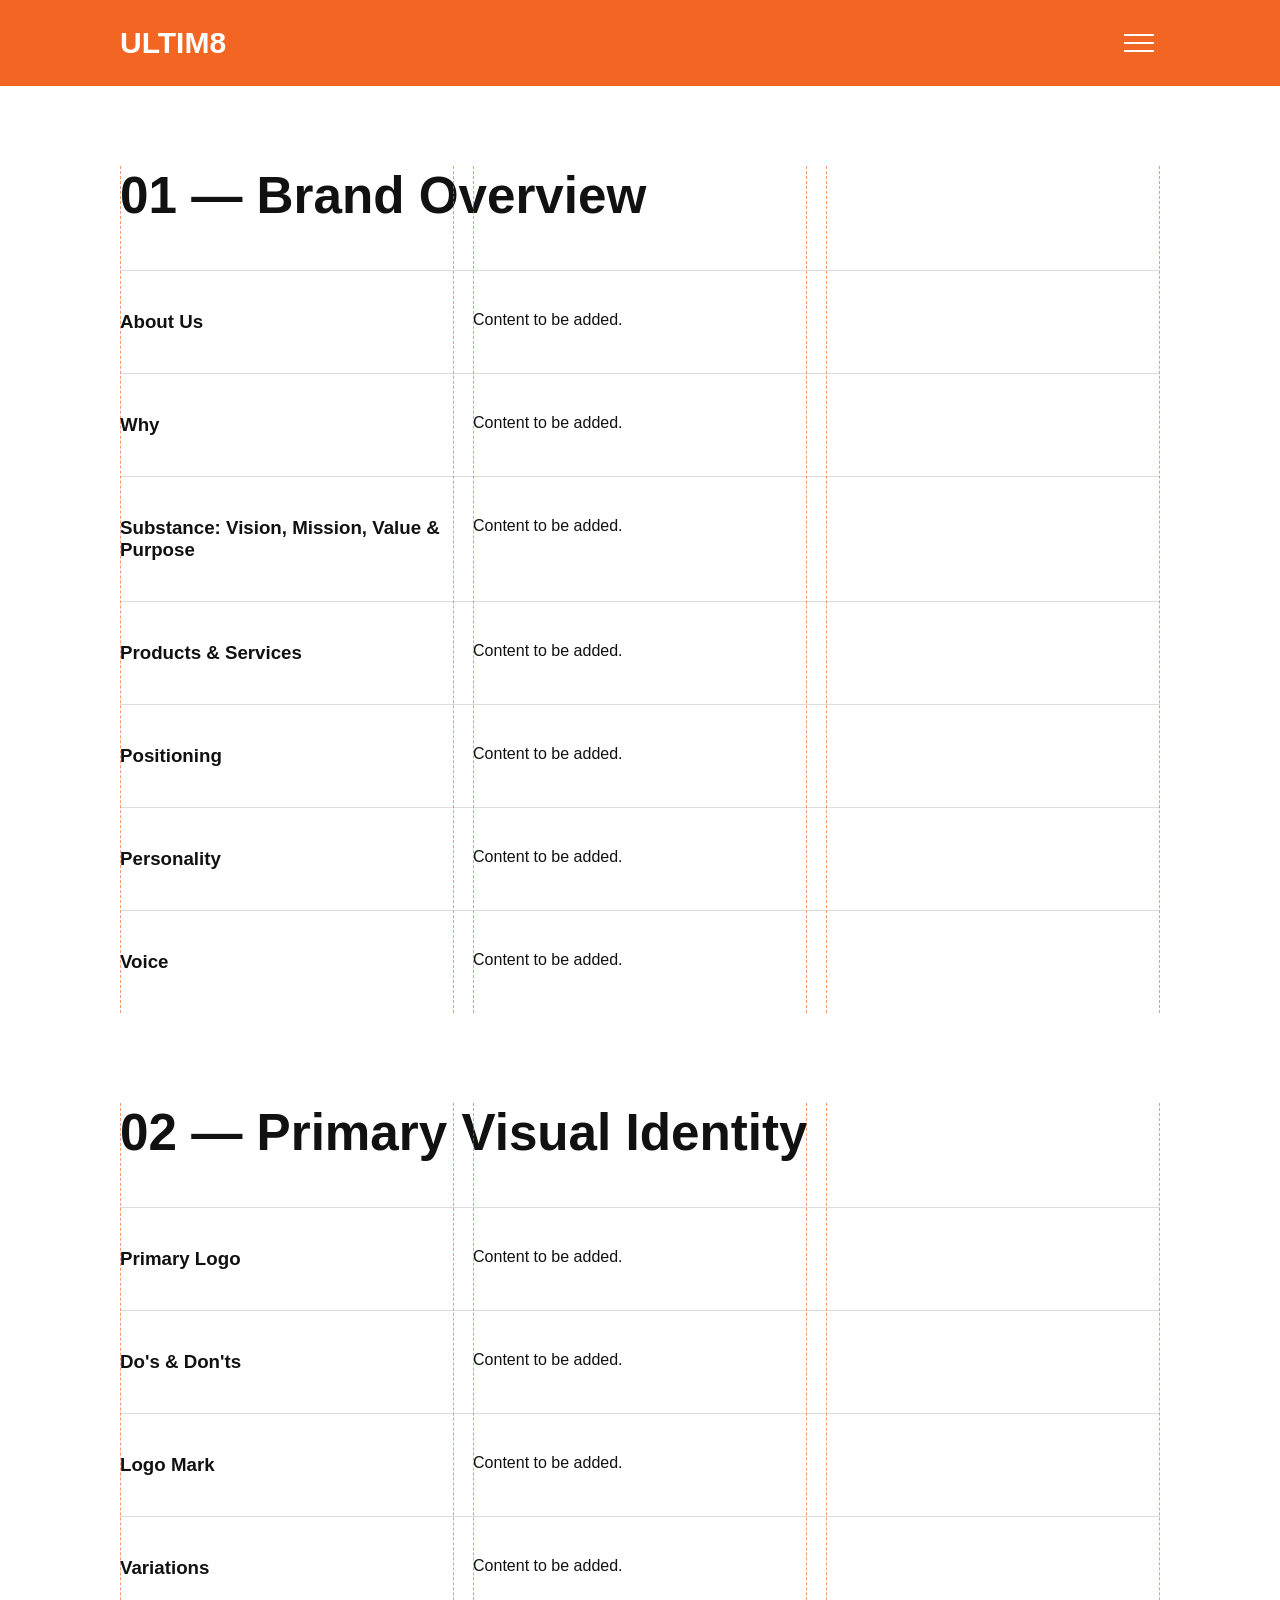
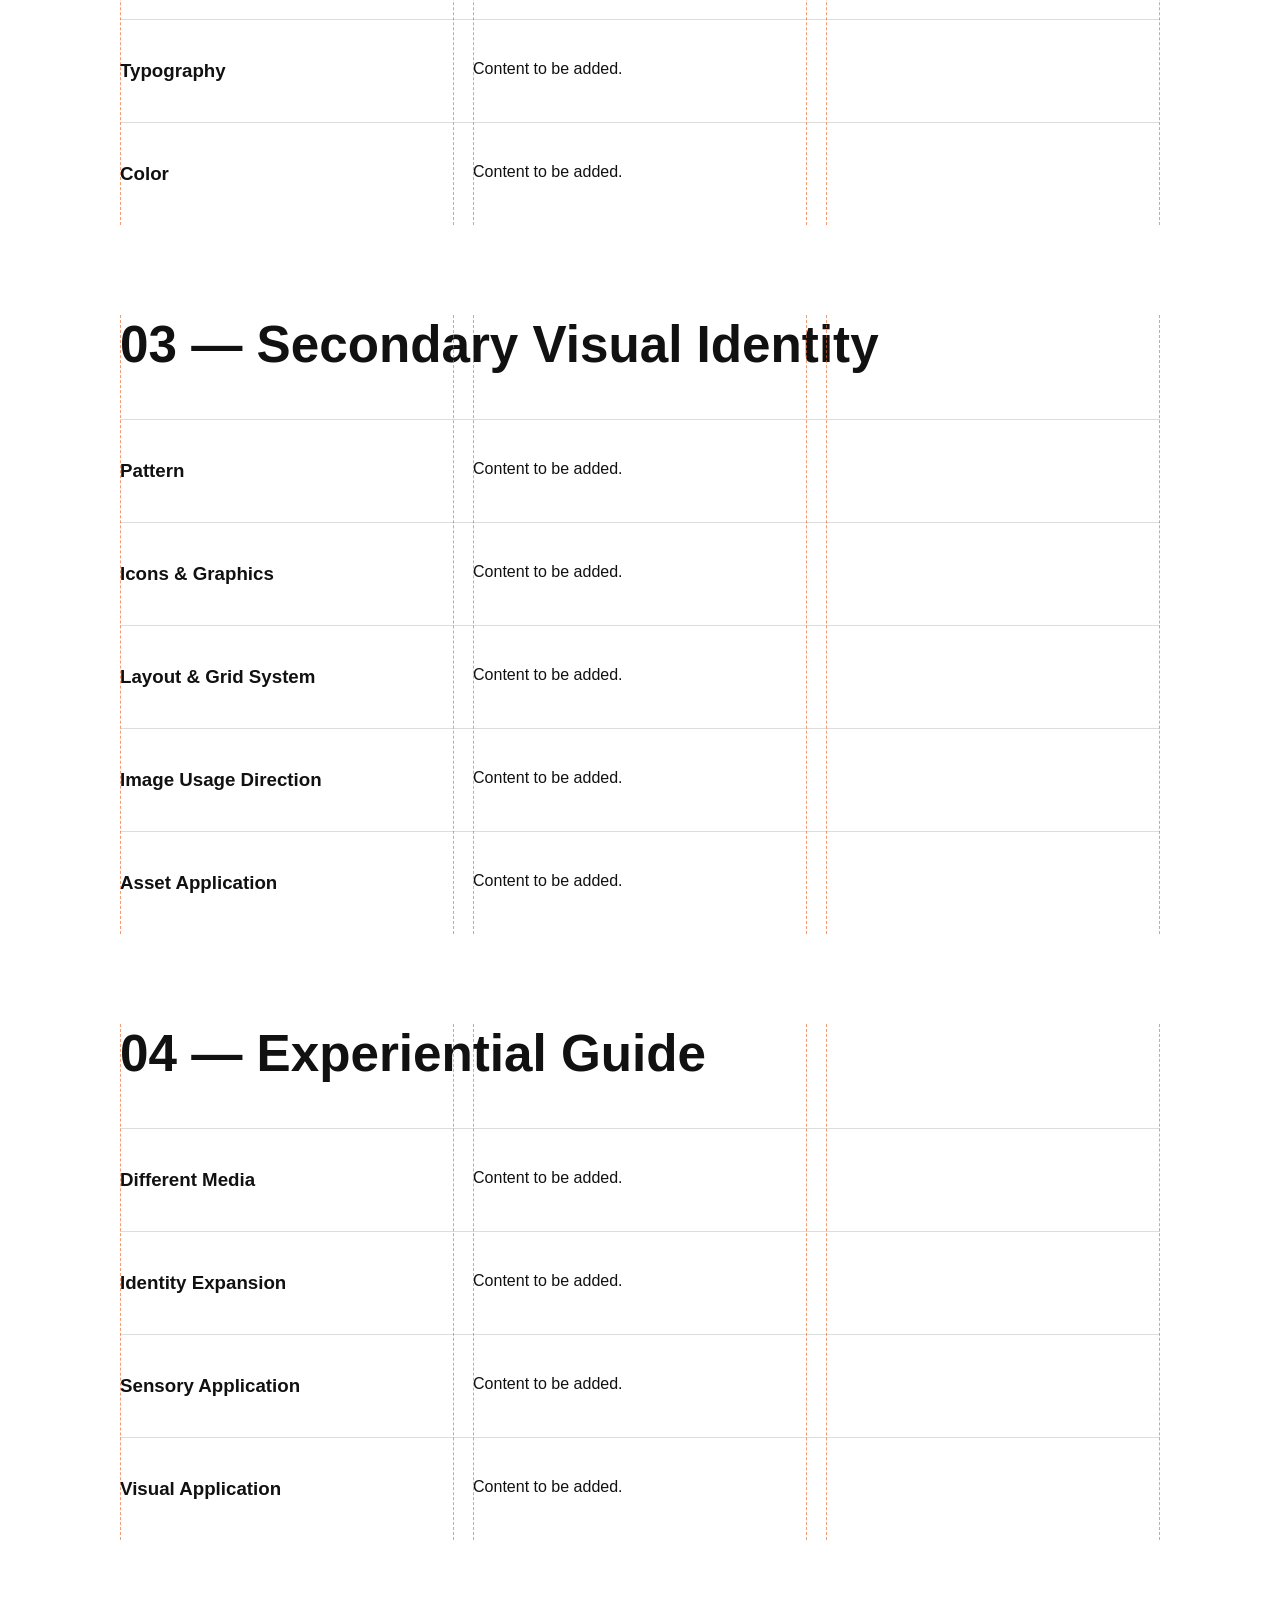
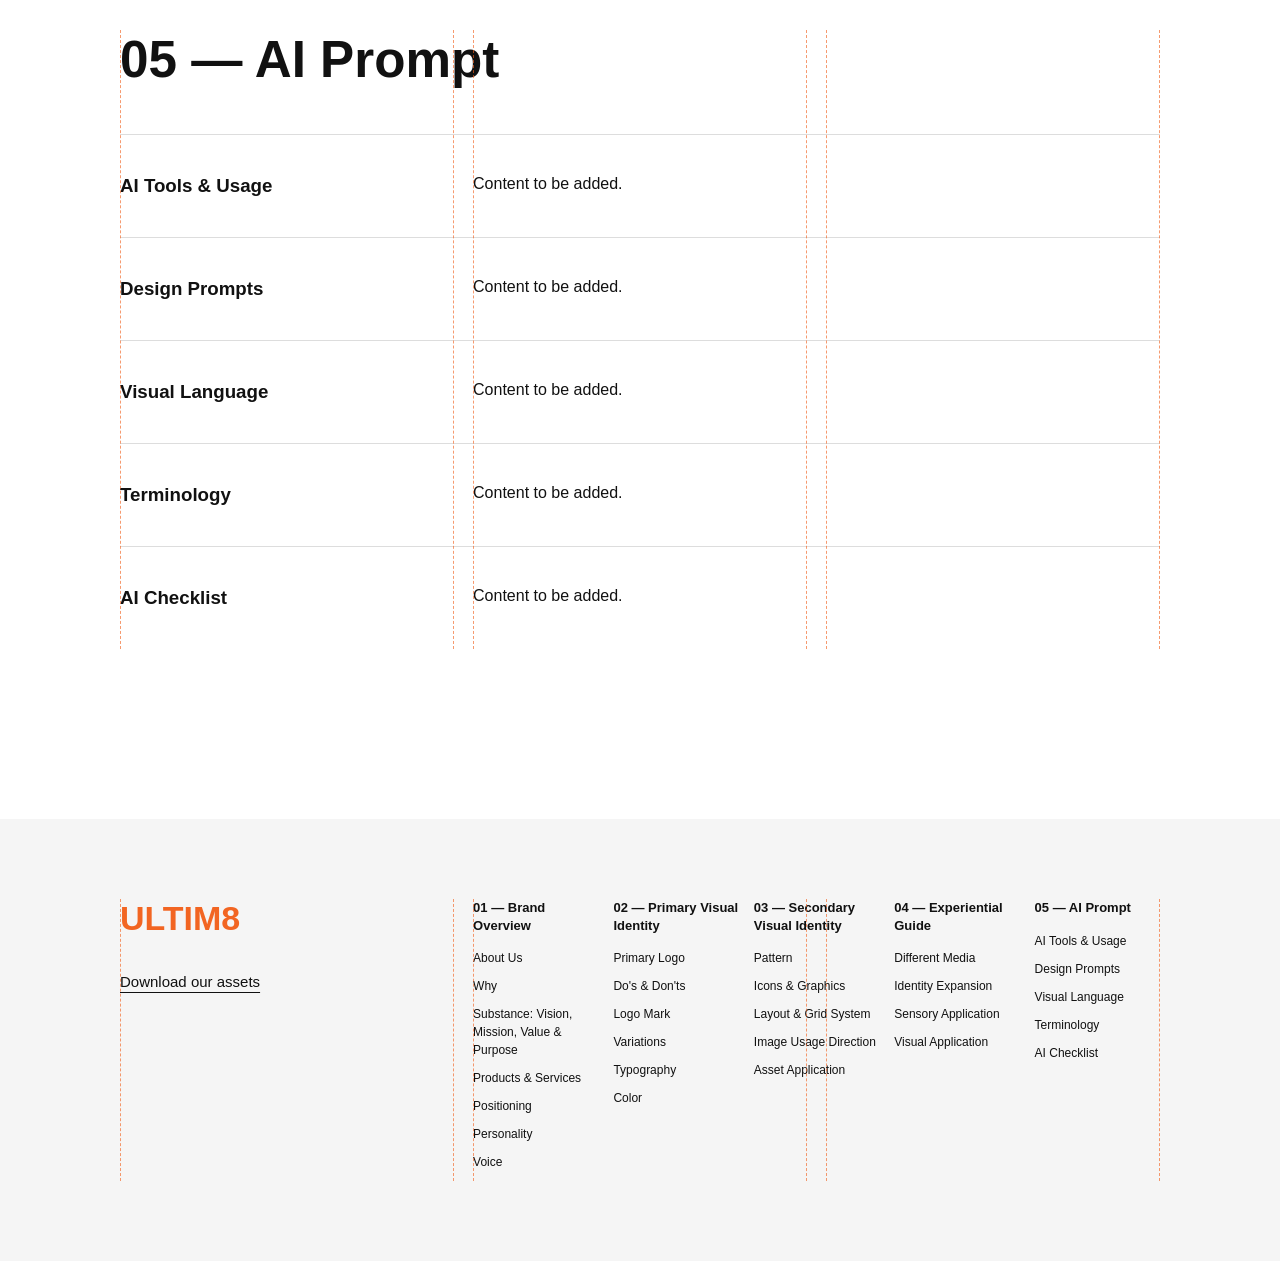
==== guidelines.html @ 0e53bb9c "Create guidelines.html" ====
<!DOCTYPE html>
<html lang="en">
<head>
  <meta charset="UTF-8">
  <meta name="viewport"
        content="width=device-width, initial-scale=1.0">
  <title>ULTIM8 | Guidelines</title>
  <link rel="stylesheet" href="style.css">
  <script src="script.js" defer></script>
</head>
<body>

  <header class="site-header">
    <div class="header-inner">
      <a href="index.html" class="header-logo">
        ULTIM8
      </a>

      <button class="menu-button"
              aria-label="Open menu"
              aria-expanded="false"
              aria-controls="site-menu">
        <span></span>
        <span></span>
        <span></span>
      </button>
    </div>
  </header>

  <nav id="site-menu"
       class="site-menu"
       aria-label="Main navigation"
       hidden>
  </nav>

  <main id="guide-content"
        class="guidelines-main">
  </main>

  <footer class="site-footer">
    <div class="grid-shell footer-grid">
      <div class="grid-guides" aria-hidden="true">
        <span></span><span></span><span></span>
      </div>

      <div class="footer-brand">
        <a href="index.html" class="footer-logo">
          ULTIM8
        </a>
        <a href="assets/ultim8-assets.zip"
           class="download-link"
           download>
          Download our assets
        </a>
      </div>

      <nav class="footer-navigation"
           aria-label="Footer navigation">
      </nav>
    </div>
  </footer>

</body>
</html>
---- style.css ----
/* ===================================
   ULTIM8 DESIGN SYSTEM
=================================== */

:root {
  --orange: #F26522;
  --black: #111111;
  --white: #FFFFFF;

  --page-margin: 1.25in;
  --gutter: 0.2in;

  /* 1 = visible, 0 = hidden */
  --show-grid: 1;
}

* {
  box-sizing: border-box;
}

html {
  scroll-behavior: smooth;
}

body {
  margin: 0;
  background: var(--white);
  color: var(--black);
  font-family: Arial, sans-serif;
}

a {
  color: inherit;
}

/* ===================================
   SHARED 3-COLUMN GRID
=================================== */

.grid-shell {
  width: calc(100% - 2 * var(--page-margin));
  max-width: 1600px;
  margin-inline: auto;

  display: grid;
  grid-template-columns:
    repeat(3, minmax(0, 1fr));
  column-gap: var(--gutter);

  position: relative;
}

/* VISIBLE DESIGN GUIDES */

.grid-guides {
  position: absolute;
  inset: 0;
  display: grid;
  grid-template-columns:
    repeat(3, minmax(0, 1fr));
  gap: var(--gutter);

  pointer-events: none;
  z-index: 10;
  opacity: var(--show-grid);
}

.grid-guides span {
  border-left: 1px dashed
    rgba(242, 101, 34, 0.65);
  border-right: 1px dashed
    rgba(242, 101, 34, 0.65);
}

/* Guides on orange background */
.tagline-section .grid-guides span {
  border-color: rgba(255, 255, 255, 0.7);
}

/* ===================================
   HEADER
=================================== */

.site-header {
  position: sticky;
  top: 0;
  z-index: 100;
  background: var(--orange);
}

.header-inner {
  width: calc(100% - 2 * var(--page-margin));
  max-width: 1600px;
  min-height: 86px;
  margin-inline: auto;

  display: flex;
  justify-content: space-between;
  align-items: center;
}

.header-logo {
  color: var(--white);
  font-size: 30px;
  font-weight: 800;
  text-decoration: none;
}

.menu-button {
  width: 44px;
  height: 44px;
  border: none;
  background: transparent;
  cursor: pointer;

  display: flex;
  flex-direction: column;
  justify-content: center;
  align-items: flex-end;
  gap: 6px;
}

.menu-button span {
  display: block;
  width: 30px;
  height: 2px;
  background: var(--white);
}

/* ===================================
   HAMBURGER MENU
=================================== */

.site-menu {
  position: fixed;
  top: 86px;
  right: 0;
  z-index: 99;

  width: min(460px, 100%);
  max-height: calc(100vh - 86px);
  overflow-y: auto;

  padding: 35px;
  background: var(--white);
  box-shadow: 0 10px 30px #00000020;
}

.site-menu[hidden] {
  display: none;
}

.site-menu a,
.site-menu summary {
  display: block;
  padding: 12px 0;
  text-decoration: none;
  cursor: pointer;
}

.site-menu details a {
  padding-left: 20px;
  font-size: 14px;
}

.site-menu a:hover {
  color: var(--orange);
}

/* ===================================
   SECTION 1: WELCOME
=================================== */

.welcome-section {
  border-bottom: 1px solid #DDDDDD;
}

.welcome-grid {
  min-height: 560px;
  padding-block: 85px;

  align-content: center;
}

.welcome-heading {
  grid-column: 1 / 4;

  margin: 0;
  font-size: clamp(42px, 5.5vw, 90px);
  font-weight: 700;
  line-height: 1.12;
  letter-spacing: -0.035em;
}

.welcome-heading span {
  display: block;
}

/* ===================================
   SECTION 2: INTRODUCTION
=================================== */

.introduction-section {
  border-bottom: 1px solid #DDDDDD;
}

.introduction-grid {
  min-height: 360px;
  padding-block: 85px;
  align-content: center;
}

.intro-left {
  grid-column: 1 / 2;
}

.intro-right {
  grid-column: 2 / 3;
}

.intro-left p,
.intro-right p {
  margin: 0;
  font-size: clamp(17px, 1.5vw, 23px);
  line-height: 1.55;
}

/* ===================================
   PARALLAX DIVIDER
=================================== */

.parallax-divider {
  height: 65px;

  background-color: #F9C3A8;

  /* Replace with approved brand pattern */
  background-image:
    repeating-linear-gradient(
      45deg,
      transparent 0,
      transparent 14px,
      rgba(242,101,34,.4) 14px,
      rgba(242,101,34,.4) 16px
    );

  background-attachment: fixed;
  background-position: center;
}

/* ===================================
   SECTION 3: TAGLINE
=================================== */

.tagline-section {
  background: var(--orange);
  color: var(--white);
}

.tagline-grid {
  min-height: 540px;
  padding-block: 90px;
  row-gap: 35px;
  align-content: center;
}

.tagline-heading {
  grid-column: 1 / 4;

  margin: 0;
  font-size: clamp(42px, 5vw, 82px);
  line-height: 1.08;
  letter-spacing: -0.035em;
}

.tagline-description {
  grid-column: 1 / 2;
  align-self: center;
}

.tagline-description p {
  margin: 0;
  font-size: clamp(17px, 1.45vw, 22px);
  line-height: 1.6;
}

.tagline-visual {
  grid-column: 2 / 4;

  min-height: 310px;
  position: relative;
  overflow: hidden;
  background: rgba(255,255,255,.15);

  display: flex;
  justify-content: center;
  align-items: center;
}

.tagline-visual img {
  position: absolute;
  inset: 0;
  width: 100%;
  height: 100%;
  object-fit: cover;
}

.tagline-visual img:not([style*="display: none"])
  + .image-placeholder {
  display: none;
}

.image-placeholder {
  font-size: 13px;
  letter-spacing: .08em;
}

/* ===================================
   FOOTER
=================================== */

.site-footer {
  background: #F5F5F5;
  padding-block: 80px;
}

.footer-grid {
  align-items: start;
}

.footer-brand {
  grid-column: 1 / 2;
  display: flex;
  flex-direction: column;
  align-items: flex-start;
  gap: 35px;
}

.footer-logo {
  font-size: 34px;
  font-weight: 800;
  color: var(--orange);
  text-decoration: none;
}

.download-link {
  font-size: 15px;
  text-underline-offset: 5px;
}

.footer-navigation {
  grid-column: 2 / 4;

  display: grid;
  grid-template-columns: repeat(5, minmax(0, 1fr));
  gap: 15px;
}

.footer-navigation h3 {
  font-size: 13px;
  line-height: 1.35;
  margin: 0 0 15px;
}

.footer-navigation a {
  display: block;
  font-size: 12px;
  line-height: 1.5;
  margin-bottom: 10px;
  text-decoration: none;
  overflow-wrap: anywhere;
}

.footer-navigation a:hover {
  color: var(--orange);
}

/* ===================================
   GUIDELINES DESTINATION PAGE
=================================== */

.guidelines-main {
  padding-block: 80px;
}

.guide-group {
  margin-bottom: 90px;
}

.guide-heading {
  grid-column: 1 / 4;
  margin: 0 0 45px;
  font-size: clamp(34px, 4vw, 65px);
}

.guide-topic {
  grid-column: 1 / 4;

  display: grid;
  grid-template-columns: repeat(3, minmax(0, 1fr));
  column-gap: var(--gutter);

  padding-block: 40px;
  border-top: 1px solid #DDDDDD;
  scroll-margin-top: 110px;
}

.guide-topic h3 {
  grid-column: 1 / 2;
  margin: 0;
}

.topic-body {
  grid-column: 2 / 4;
}

/* ===================================
   TABLET / MOBILE
=================================== */

@media (max-width: 1100px) {
  :root {
    --page-margin: 40px;
  }

  .footer-navigation {
    grid-template-columns: repeat(3, minmax(0, 1fr));
  }
}

@media (max-width: 768px) {
  :root {
    --page-margin: 20px;
    --gutter: 16px;
  }

  .header-inner {
    min-height: 72px;
  }

  .site-menu {
    top: 72px;
    max-height: calc(100vh - 72px);
  }

  .grid-shell {
    grid-template-columns: 1fr;
  }

  .grid-guides {
    display: none;
  }

  .welcome-grid {
    min-height: 420px;
  }

  .welcome-heading,
  .intro-left,
  .intro-right,
  .tagline-heading,
  .tagline-description,
  .tagline-visual,
  .footer-brand,
  .footer-navigation,
  .guide-heading,
  .guide-topic {
    grid-column: 1;
  }

  .introduction-grid {
    gap: 35px;
  }

  .tagline-grid {
    gap: 35px;
  }

  .tagline-visual {
    min-height: 250px;
  }

  .footer-grid {
    gap: 45px;
  }

  .footer-navigation {
    grid-template-columns: repeat(2, minmax(0, 1fr));
  }

  .guide-topic {
    grid-template-columns: 1fr;
    gap: 20px;
  }

  .guide-topic h3,
  .topic-body {
    grid-column: 1;
  }

  .parallax-divider {
    background-attachment: scroll;
  }
}
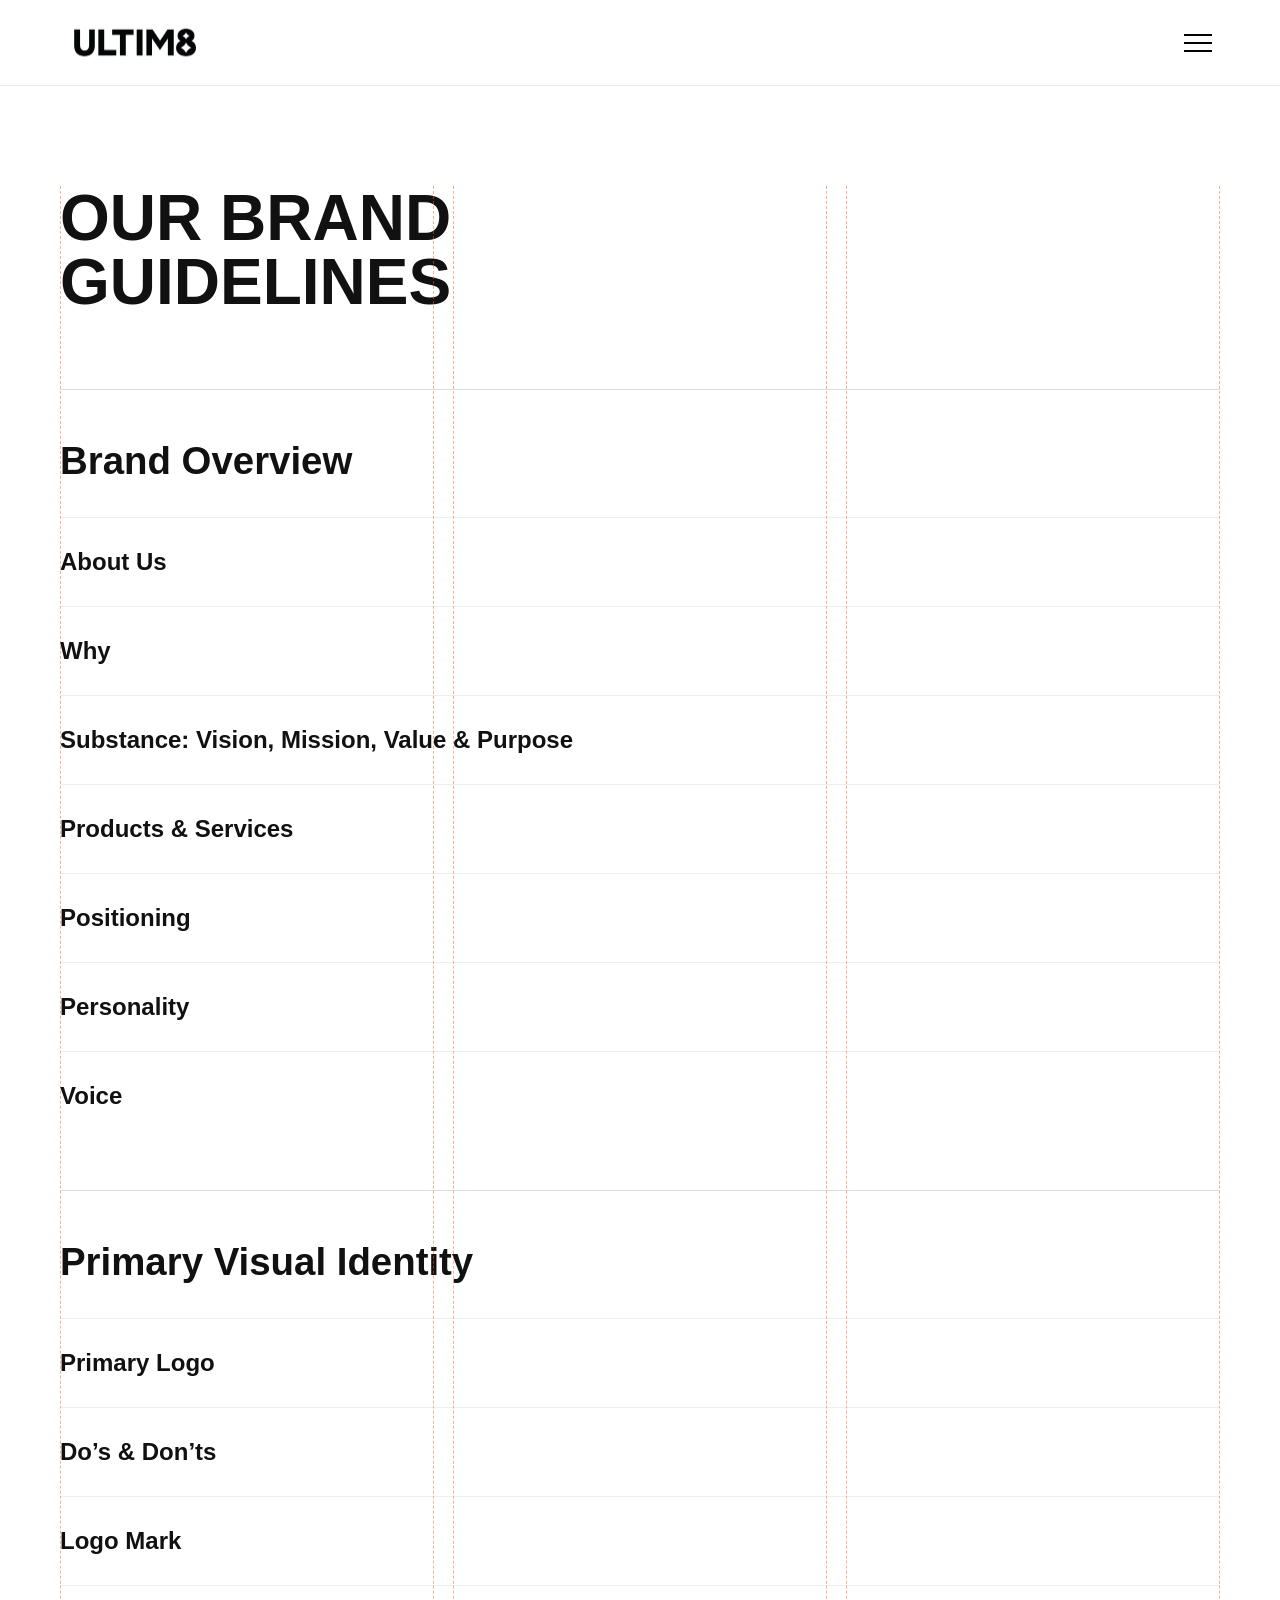
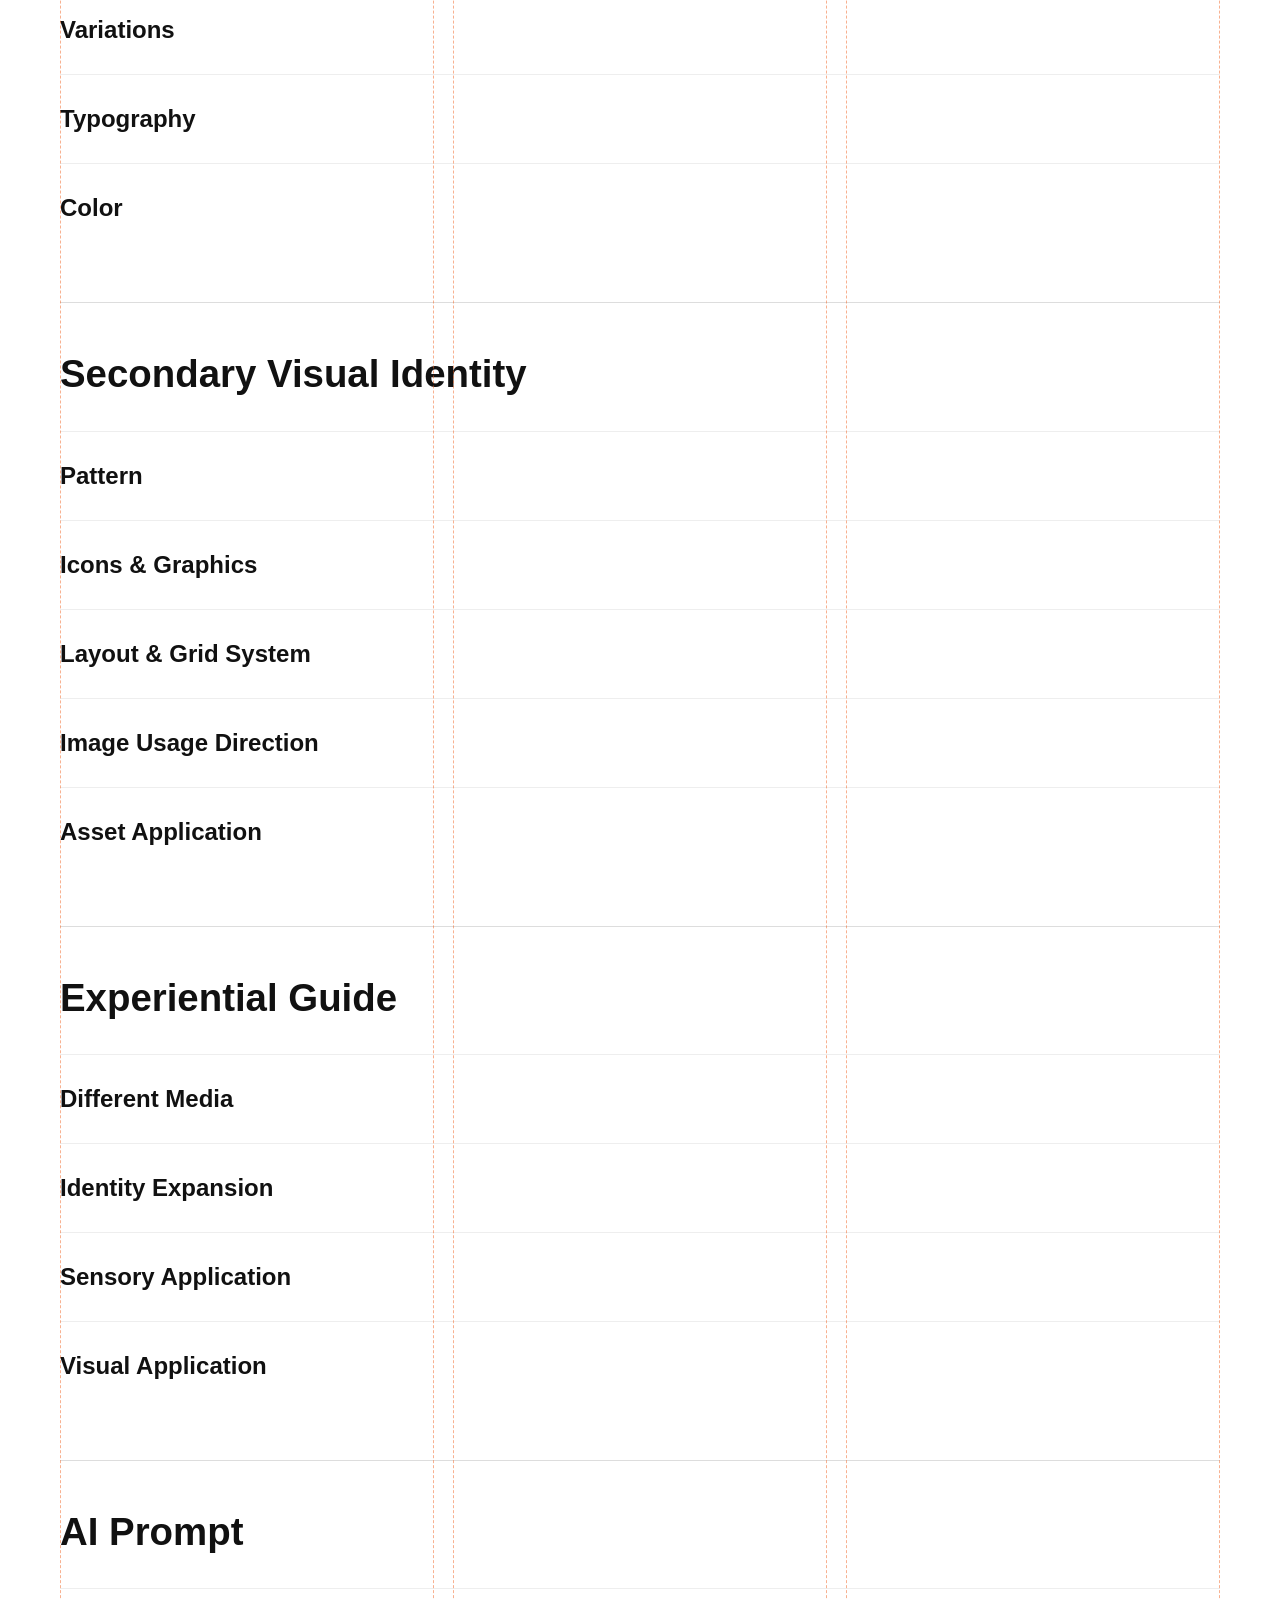
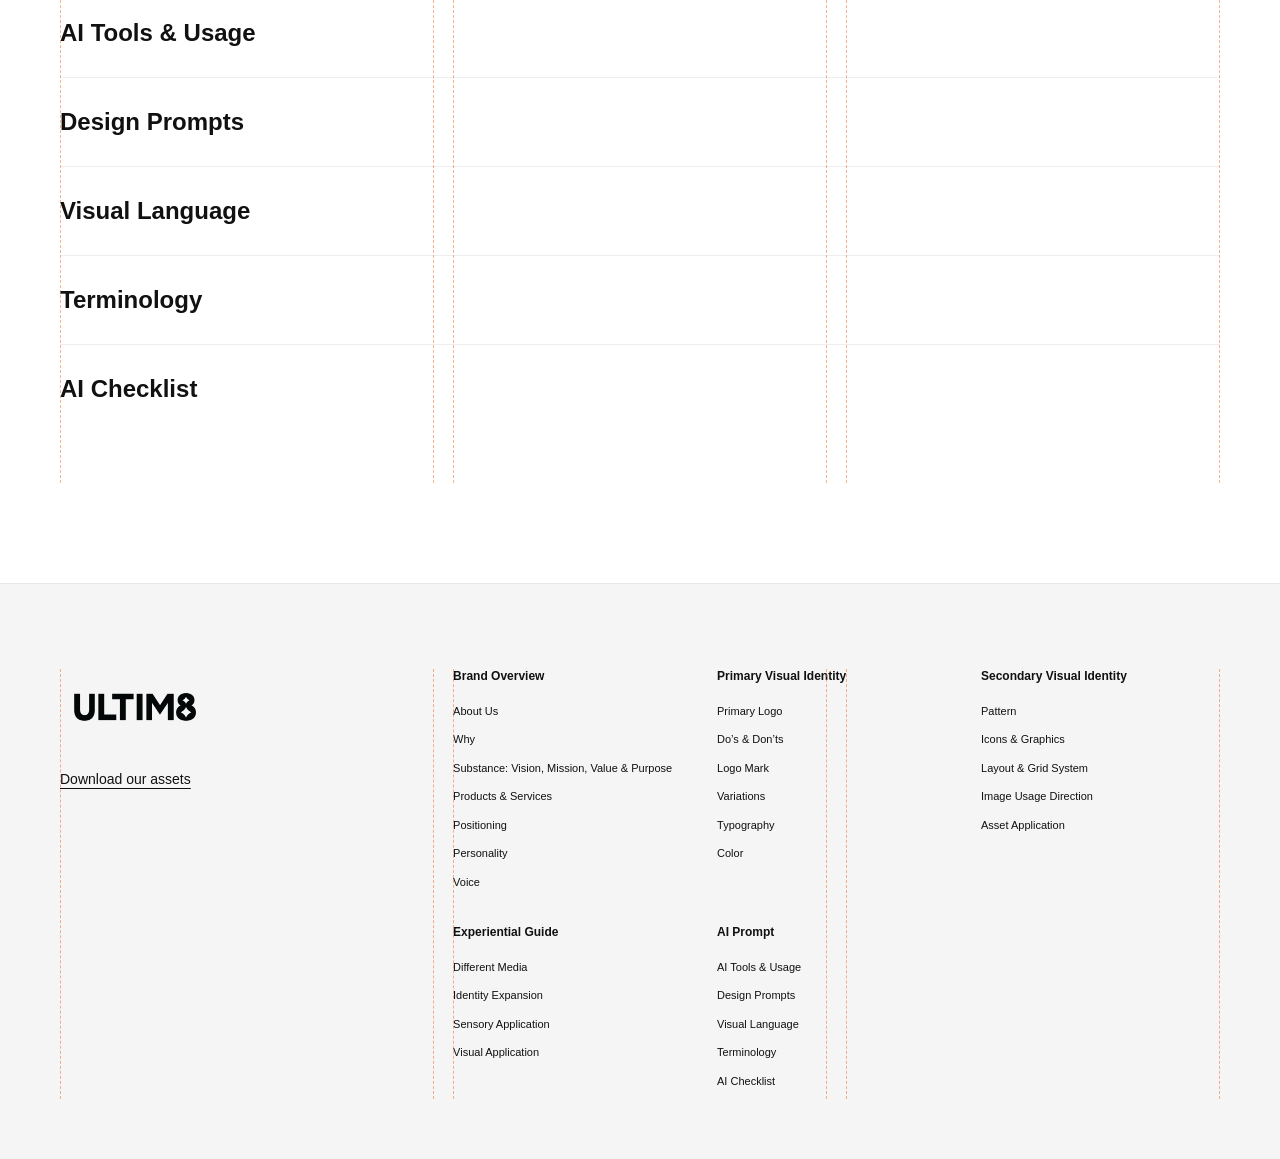
==== commit 835563ef: "Update guidelines.html" ====
--- a/guidelines.html
+++ b/guidelines.html
@@ -3,61 +3,104 @@
 <html lang="en">
 <head>
   <meta charset="UTF-8">
-  <meta name="viewport"
-        content="width=device-width, initial-scale=1.0">
-  <title>ULTIM8 | Guidelines</title>
+  <meta name="viewport" content="width=device-width, initial-scale=1.0">
+
+  <title>ULTIM8 | Brand Guidelines</title>
+
   <link rel="stylesheet" href="style.css">
   <script src="script.js" defer></script>
 </head>
+
 <body>
 
+  <!-- HEADER -->
   <header class="site-header">
     <div class="header-inner">
-      <a href="index.html" class="header-logo">
-        ULTIM8
+
+      <a href="index.html"
+         class="header-logo"
+         aria-label="ULTIM8 homepage">
+        <img src="black%20logo.png"
+             alt="ULTIM8"
+             class="header-logo-image">
       </a>
 
       <button class="menu-button"
-              aria-label="Open menu"
+              id="menuButton"
+              type="button"
+              aria-label="Open navigation"
               aria-expanded="false"
-              aria-controls="site-menu">
+              aria-controls="navigationPanel">
         <span></span>
         <span></span>
         <span></span>
       </button>
+
     </div>
   </header>
 
-  <nav id="site-menu"
-       class="site-menu"
-       aria-label="Main navigation"
-       hidden>
+  <!-- HAMBURGER NAVIGATION -->
+  <nav class="navigation-panel"
+       id="navigationPanel"
+       aria-label="Brand guidelines navigation">
+    <div class="navigation-grid"
+         id="menuNavigation">
+    </div>
   </nav>
 
-  <main id="guide-content"
-        class="guidelines-main">
+  <!-- GUIDELINES CONTENT -->
+  <main class="guidelines-main">
+    <div class="grid-shell">
+
+      <div class="grid-guides" aria-hidden="true">
+        <span></span>
+        <span></span>
+        <span></span>
+      </div>
+
+      <div class="guidelines-content">
+
+        <h1 class="guidelines-page-title">
+          OUR BRAND<br>
+          GUIDELINES
+        </h1>
+
+        <!-- Generated by script.js -->
+        <div id="guidelinesContainer"></div>
+
+      </div>
+
+    </div>
   </main>
 
+  <!-- FOOTER -->
   <footer class="site-footer">
     <div class="grid-shell footer-grid">
+
       <div class="grid-guides" aria-hidden="true">
-        <span></span><span></span><span></span>
+        <span></span>
+        <span></span>
+        <span></span>
       </div>
 
       <div class="footer-brand">
-        <a href="index.html" class="footer-logo">
-          ULTIM8
+        <a href="index.html">
+          <img src="black%20logo.png"
+               alt="ULTIM8"
+               class="footer-logo">
         </a>
-        <a href="assets/ultim8-assets.zip"
-           class="download-link"
-           download>
+
+        <a href="#"
+           class="footer-download"
+           id="downloadLink">
           Download our assets
         </a>
       </div>
 
-      <nav class="footer-navigation"
-           aria-label="Footer navigation">
-      </nav>
+      <div class="footer-navigation"
+           id="footerNavigation">
+      </div>
+
     </div>
   </footer>
 
--- a/style.css
+++ b/style.css
@@ -1,19 +1,28 @@
 
-/* ===================================
-   ULTIM8 DESIGN SYSTEM
-=================================== */
+/* =========================================
+   ULTIM8 BRAND GUIDELINES
+   COMPLETE STYLESHEET
+========================================= */
+
+/* GLOBAL VARIABLES */
 
 :root {
   --orange: #F26522;
   --black: #111111;
   --white: #FFFFFF;
 
-  --page-margin: 1.25in;
+  --page-margin: 2in;
   --gutter: 0.2in;
 
-  /* 1 = visible, 0 = hidden */
+  --header-height: 86px;
+
+  --body-size: 16px;
+
+  /* 1 = visible guides, 0 = hidden */
   --show-grid: 1;
 }
+
+/* GLOBAL RESET */
 
 * {
   box-sizing: border-box;
@@ -25,74 +34,78 @@
 
 body {
   margin: 0;
+  padding: 0;
+  font-family: Arial, Helvetica, sans-serif;
   background: var(--white);
   color: var(--black);
-  font-family: Arial, sans-serif;
+}
+
+body.menu-open {
+  overflow: hidden;
+}
+
+button {
+  font: inherit;
 }
 
 a {
   color: inherit;
 }
 
-/* ===================================
-   SHARED 3-COLUMN GRID
-=================================== */
+img {
+  max-width: 100%;
+}
+
+/* =========================================
+   THREE-COLUMN GRID
+========================================= */
 
 .grid-shell {
   width: calc(100% - 2 * var(--page-margin));
-  max-width: 1600px;
   margin-inline: auto;
 
   display: grid;
-  grid-template-columns:
-    repeat(3, minmax(0, 1fr));
+  grid-template-columns: repeat(3, minmax(0, 1fr));
   column-gap: var(--gutter);
 
   position: relative;
 }
-
-/* VISIBLE DESIGN GUIDES */
 
 .grid-guides {
   position: absolute;
   inset: 0;
+
   display: grid;
-  grid-template-columns:
-    repeat(3, minmax(0, 1fr));
+  grid-template-columns: repeat(3, minmax(0, 1fr));
   gap: var(--gutter);
 
   pointer-events: none;
-  z-index: 10;
+  z-index: 5;
   opacity: var(--show-grid);
 }
 
 .grid-guides span {
-  border-left: 1px dashed
-    rgba(242, 101, 34, 0.65);
-  border-right: 1px dashed
-    rgba(242, 101, 34, 0.65);
-}
-
-/* Guides on orange background */
-.tagline-section .grid-guides span {
-  border-color: rgba(255, 255, 255, 0.7);
-}
-
-/* ===================================
-   HEADER
-=================================== */
+  border-left: 1px dashed rgba(242, 101, 34, 0.5);
+  border-right: 1px dashed rgba(242, 101, 34, 0.5);
+}
+
+/* =========================================
+   WHITE HEADER
+========================================= */
 
 .site-header {
   position: sticky;
   top: 0;
   z-index: 100;
-  background: var(--orange);
+
+  height: var(--header-height);
+  background: var(--white);
+  border-bottom: 1px solid #EAEAEA;
 }
 
 .header-inner {
   width: calc(100% - 2 * var(--page-margin));
-  max-width: 1600px;
-  min-height: 86px;
+  height: 100%;
   margin-inline: auto;
 
   display: flex;
@@ -101,228 +114,278 @@
 }
 
 .header-logo {
-  color: var(--white);
-  font-size: 30px;
-  font-weight: 800;
+  display: inline-flex;
+  align-items: center;
   text-decoration: none;
 }
+
+.header-logo-image {
+  display: block;
+  width: 150px;
+  height: auto;
+  object-fit: contain;
+}
+
+/* BLACK HAMBURGER */
 
 .menu-button {
   width: 44px;
   height: 44px;
-  border: none;
-  background: transparent;
-  cursor: pointer;
+  padding: 8px;
 
   display: flex;
   flex-direction: column;
+  align-items: center;
   justify-content: center;
-  align-items: flex-end;
   gap: 6px;
+
+  background: transparent;
+  border: none;
+  cursor: pointer;
 }
 
 .menu-button span {
+  width: 28px;
+  height: 2px;
+  background: #000000;
+
+  transition:
+    transform 0.25s ease,
+    opacity 0.25s ease;
+}
+
+.menu-button.active span:first-child {
+  transform: translateY(8px) rotate(45deg);
+}
+
+.menu-button.active span:nth-child(2) {
+  opacity: 0;
+}
+
+.menu-button.active span:last-child {
+  transform: translateY(-8px) rotate(-45deg);
+}
+
+/* =========================================
+   HAMBURGER NAVIGATION
+========================================= */
+
+.navigation-panel {
+  display: none;
+
+  position: fixed;
+  top: var(--header-height);
+  left: 0;
+  right: 0;
+  bottom: 0;
+
+  z-index: 99;
+  overflow-y: auto;
+
+  background: var(--white);
+  padding: 60px var(--page-margin) 90px;
+}
+
+.navigation-panel.open {
   display: block;
-  width: 30px;
-  height: 2px;
-  background: var(--white);
-}
-
-/* ===================================
-   HAMBURGER MENU
-=================================== */
-
-.site-menu {
-  position: fixed;
-  top: 86px;
-  right: 0;
-  z-index: 99;
-
-  width: min(460px, 100%);
-  max-height: calc(100vh - 86px);
-  overflow-y: auto;
-
-  padding: 35px;
-  background: var(--white);
-  box-shadow: 0 10px 30px #00000020;
-}
-
-.site-menu[hidden] {
-  display: none;
-}
-
-.site-menu a,
-.site-menu summary {
-  display: block;
-  padding: 12px 0;
+}
+
+.navigation-grid {
+  display: grid;
+  grid-template-columns: repeat(5, minmax(0, 1fr));
+  gap: 25px;
+}
+
+.navigation-group h3 {
+  font-size: 16px;
+  line-height: 1.3;
+  font-weight: 800;
+  margin: 0 0 22px;
+}
+
+.navigation-group h3 a,
+.navigation-group li a {
   text-decoration: none;
-  cursor: pointer;
-}
-
-.site-menu details a {
-  padding-left: 20px;
-  font-size: 14px;
-}
-
-.site-menu a:hover {
+}
+
+.navigation-group ul {
+  list-style: none;
+  padding: 0;
+  margin: 0;
+}
+
+.navigation-group li {
+  margin-bottom: 12px;
+}
+
+.navigation-group li a {
+  font-size: 13px;
+  line-height: 1.5;
+}
+
+.navigation-group a:hover {
   color: var(--orange);
 }
 
-/* ===================================
-   SECTION 1: WELCOME
-=================================== */
+/* =========================================
+   SECTION 1 — WELCOME
+========================================= */
 
 .welcome-section {
-  border-bottom: 1px solid #DDDDDD;
+  background: var(--orange);
+  color: var(--white);
+  overflow: hidden;
 }
 
 .welcome-grid {
-  min-height: 560px;
-  padding-block: 85px;
-
-  align-content: center;
+  min-height: calc(100vh - var(--header-height));
+  padding-block: 70px;
+  align-items: center;
 }
 
 .welcome-heading {
-  grid-column: 1 / 4;
-
-  margin: 0;
-  font-size: clamp(42px, 5.5vw, 90px);
-  font-weight: 700;
-  line-height: 1.12;
-  letter-spacing: -0.035em;
+  grid-column: 1 / -1;
+
+  width: 100%;
+  margin: 0;
+  padding: 0;
+
+  position: relative;
+  z-index: 2;
+
+  font-size: clamp(40px, 6.5vw, 120px);
+  font-weight: 900;
+
+  /* NORMAL LETTER SPACING */
+  letter-spacing: normal;
+  font-kerning: normal;
+
+  /* TIGHT LEADING */
+  line-height: 0.88;
+
+  text-transform: uppercase;
+  color: var(--white);
 }
 
 .welcome-heading span {
   display: block;
 }
 
-/* ===================================
-   SECTION 2: INTRODUCTION
-=================================== */
+.welcome-section .grid-guides span {
+  border-color: rgba(255, 255, 255, 0.5);
+}
+
+/* =========================================
+   SECTION 2 — INTRODUCTION
+========================================= */
 
 .introduction-section {
-  border-bottom: 1px solid #DDDDDD;
+  background: var(--white);
+  padding-block: 120px;
 }
 
 .introduction-grid {
-  min-height: 360px;
-  padding-block: 85px;
-  align-content: center;
+  align-items: start;
 }
 
 .intro-left {
-  grid-column: 1 / 2;
+  grid-column: 1;
 }
 
 .intro-right {
-  grid-column: 2 / 3;
+  grid-column: 2;
 }
 
 .intro-left p,
 .intro-right p {
-  margin: 0;
-  font-size: clamp(17px, 1.5vw, 23px);
-  line-height: 1.55;
-}
-
-/* ===================================
-   PARALLAX DIVIDER
-=================================== */
+  font-size: var(--body-size);
+  line-height: 1.6;
+  font-weight: 400;
+  margin: 0;
+}
+
+/* =========================================
+   BRAND PATTERN PARALLAX
+========================================= */
 
 .parallax-divider {
-  height: 65px;
-
-  background-color: #F9C3A8;
-
-  /* Replace with approved brand pattern */
-  background-image:
-    repeating-linear-gradient(
-      45deg,
-      transparent 0,
-      transparent 14px,
-      rgba(242,101,34,.4) 14px,
-      rgba(242,101,34,.4) 16px
-    );
-
+  height: 195px;
+  min-height: 195px;
+
+  background-color: #000000;
+  background-image: url("PATTERN.png");
+
+  background-position: center;
+  background-repeat: repeat;
+  background-size: auto 195px;
   background-attachment: fixed;
-  background-position: center;
-}
-
-/* ===================================
-   SECTION 3: TAGLINE
-=================================== */
+}
+
+/* =========================================
+   SECTION 3 — TAGLINE
+========================================= */
 
 .tagline-section {
-  background: var(--orange);
-  color: var(--white);
+  background: var(--white);
+  padding-block: 120px;
 }
 
 .tagline-grid {
-  min-height: 540px;
-  padding-block: 90px;
-  row-gap: 35px;
-  align-content: center;
+  align-items: center;
+  row-gap: 45px;
 }
 
 .tagline-heading {
-  grid-column: 1 / 4;
-
-  margin: 0;
-  font-size: clamp(42px, 5vw, 82px);
-  line-height: 1.08;
-  letter-spacing: -0.035em;
+  grid-column: 1 / -1;
+
+  margin: 0;
+
+  font-size: clamp(42px, 5.5vw, 90px);
+  font-weight: 900;
+  line-height: 0.95;
+  letter-spacing: normal;
+
+  color: var(--orange);
 }
 
 .tagline-description {
-  grid-column: 1 / 2;
-  align-self: center;
+  grid-column: 1;
 }
 
 .tagline-description p {
-  margin: 0;
-  font-size: clamp(17px, 1.45vw, 22px);
+  font-size: var(--body-size);
   line-height: 1.6;
-}
+  margin: 0;
+}
+
+/* TAGLINE IMAGE SPACE */
 
 .tagline-visual {
   grid-column: 2 / 4;
-
-  min-height: 310px;
-  position: relative;
-  overflow: hidden;
-  background: rgba(255,255,255,.15);
 
   display: flex;
   justify-content: center;
   align-items: center;
-}
-
-.tagline-visual img {
-  position: absolute;
-  inset: 0;
+
+  min-height: 320px;
+}
+
+.tagline-artwork {
+  display: block;
   width: 100%;
-  height: 100%;
-  object-fit: cover;
-}
-
-.tagline-visual img:not([style*="display: none"])
-  + .image-placeholder {
-  display: none;
-}
-
-.image-placeholder {
-  font-size: 13px;
-  letter-spacing: .08em;
-}
-
-/* ===================================
+  max-width: 420px;
+  height: auto;
+  object-fit: contain;
+}
+
+/* =========================================
    FOOTER
-=================================== */
+========================================= */
 
 .site-footer {
   background: #F5F5F5;
-  padding-block: 80px;
+  padding-block: 85px 60px;
+  border-top: 1px solid #E8E8E8;
 }
 
 .footer-grid {
@@ -330,23 +393,21 @@
 }
 
 .footer-brand {
-  grid-column: 1 / 2;
-  display: flex;
-  flex-direction: column;
-  align-items: flex-start;
-  gap: 35px;
+  grid-column: 1;
 }
 
 .footer-logo {
-  font-size: 34px;
-  font-weight: 800;
-  color: var(--orange);
-  text-decoration: none;
-}
-
-.download-link {
-  font-size: 15px;
-  text-underline-offset: 5px;
+  display: block;
+  width: 150px;
+  height: auto;
+  margin-bottom: 25px;
+}
+
+.footer-download {
+  display: inline-block;
+  font-size: 14px;
+  text-decoration: underline;
+  text-underline-offset: 4px;
 }
 
 .footer-navigation {
@@ -357,75 +418,120 @@
   gap: 15px;
 }
 
-.footer-navigation h3 {
-  font-size: 13px;
-  line-height: 1.35;
-  margin: 0 0 15px;
-}
-
-.footer-navigation a {
-  display: block;
+.footer-group h3 {
   font-size: 12px;
+  line-height: 1.3;
+  font-weight: 800;
+  margin: 0 0 16px;
+}
+
+.footer-group h3 a,
+.footer-group li a {
+  text-decoration: none;
+}
+
+.footer-group ul {
+  list-style: none;
+  padding: 0;
+  margin: 0;
+}
+
+.footer-group li {
+  margin-bottom: 10px;
+}
+
+.footer-group li a {
+  font-size: 11px;
   line-height: 1.5;
-  margin-bottom: 10px;
-  text-decoration: none;
-  overflow-wrap: anywhere;
-}
-
-.footer-navigation a:hover {
+}
+
+.footer-group a:hover {
   color: var(--orange);
 }
 
-/* ===================================
-   GUIDELINES DESTINATION PAGE
-=================================== */
+/* =========================================
+   GUIDELINES PAGE
+========================================= */
 
 .guidelines-main {
-  padding-block: 80px;
-}
-
-.guide-group {
-  margin-bottom: 90px;
-}
-
-.guide-heading {
-  grid-column: 1 / 4;
-  margin: 0 0 45px;
-  font-size: clamp(34px, 4vw, 65px);
-}
-
-.guide-topic {
-  grid-column: 1 / 4;
-
-  display: grid;
-  grid-template-columns: repeat(3, minmax(0, 1fr));
-  column-gap: var(--gutter);
-
-  padding-block: 40px;
+  min-height: 75vh;
+  padding-block: 100px;
+}
+
+.guidelines-content {
+  grid-column: 1 / -1;
+}
+
+.guidelines-page-title {
+  font-size: clamp(42px, 5vw, 85px);
+  font-weight: 900;
+  line-height: 1;
+  margin: 0 0 75px;
+}
+
+.guideline-section {
+  padding-block: 50px;
   border-top: 1px solid #DDDDDD;
-  scroll-margin-top: 110px;
-}
-
-.guide-topic h3 {
-  grid-column: 1 / 2;
-  margin: 0;
-}
-
-.topic-body {
-  grid-column: 2 / 4;
-}
-
-/* ===================================
-   TABLET / MOBILE
-=================================== */
-
-@media (max-width: 1100px) {
+  scroll-margin-top: 120px;
+}
+
+.guideline-section h2 {
+  font-size: clamp(28px, 3vw, 48px);
+  line-height: 1.1;
+  margin: 0 0 35px;
+}
+
+.guideline-topic {
+  padding-block: 30px;
+  border-top: 1px solid #EEEEEE;
+  scroll-margin-top: 120px;
+}
+
+.guideline-topic h3 {
+  font-size: 24px;
+  margin: 0;
+}
+
+.guideline-topic p {
+  font-size: var(--body-size);
+  line-height: 1.6;
+}
+
+/* =========================================
+   RESPONSIVE DESIGN
+========================================= */
+
+@media (max-width: 1300px) {
   :root {
-    --page-margin: 40px;
+    --page-margin: 60px;
   }
 
   .footer-navigation {
     grid-template-columns: repeat(3, minmax(0, 1fr));
+    gap: 25px;
+  }
+}
+
+@media (max-width: 900px) {
+  :root {
+    --page-margin: 35px;
+  }
+
+  .navigation-grid {
+    grid-template-columns: repeat(2, minmax(0, 1fr));
+  }
+
+  .welcome-heading {
+    font-size: clamp(36px, 6.5vw, 80px);
+  }
+
+  .footer-grid {
+    row-gap: 45px;
+  }
+
+  .footer-brand,
+  .footer-navigation {
+    grid-column: 1 / -1;
   }
 }
 
@@ -433,15 +539,7 @@
   :root {
     --page-margin: 20px;
     --gutter: 16px;
-  }
-
-  .header-inner {
-    min-height: 72px;
-  }
-
-  .site-menu {
-    top: 72px;
-    max-height: calc(100vh - 72px);
+    --header-height: 72px;
   }
 
   .grid-shell {
@@ -449,57 +547,55 @@
   }
 
   .grid-guides {
-    display: none;
+    grid-template-columns: 1fr;
+  }
+
+  .header-logo-image {
+    width: 125px;
   }
 
   .welcome-grid {
-    min-height: 420px;
-  }
-
-  .welcome-heading,
+    min-height: 70vh;
+    padding-block: 60px;
+  }
+
+  .welcome-heading {
+    grid-column: 1;
+    font-size: clamp(30px, 7.5vw, 60px);
+    line-height: 0.95;
+  }
+
+  .introduction-section,
+  .tagline-section {
+    padding-block: 75px;
+  }
+
+  .introduction-grid {
+    row-gap: 35px;
+  }
+
   .intro-left,
   .intro-right,
   .tagline-heading,
   .tagline-description,
-  .tagline-visual,
-  .footer-brand,
-  .footer-navigation,
-  .guide-heading,
-  .guide-topic {
+  .tagline-visual {
     grid-column: 1;
   }
 
-  .introduction-grid {
+  .tagline-heading {
+    font-size: clamp(38px, 9vw, 65px);
+  }
+
+  .parallax-divider {
+    background-attachment: scroll;
+  }
+
+  .navigation-grid {
+    grid-template-columns: 1fr;
     gap: 35px;
-  }
-
-  .tagline-grid {
-    gap: 35px;
-  }
-
-  .tagline-visual {
-    min-height: 250px;
-  }
-
-  .footer-grid {
-    gap: 45px;
   }
 
   .footer-navigation {
     grid-template-columns: repeat(2, minmax(0, 1fr));
   }
-
-  .guide-topic {
-    grid-template-columns: 1fr;
-    gap: 20px;
-  }
-
-  .guide-topic h3,
-  .topic-body {
-    grid-column: 1;
-  }
-
-  .parallax-divider {
-    background-attachment: scroll;
-  }
-}
+}
